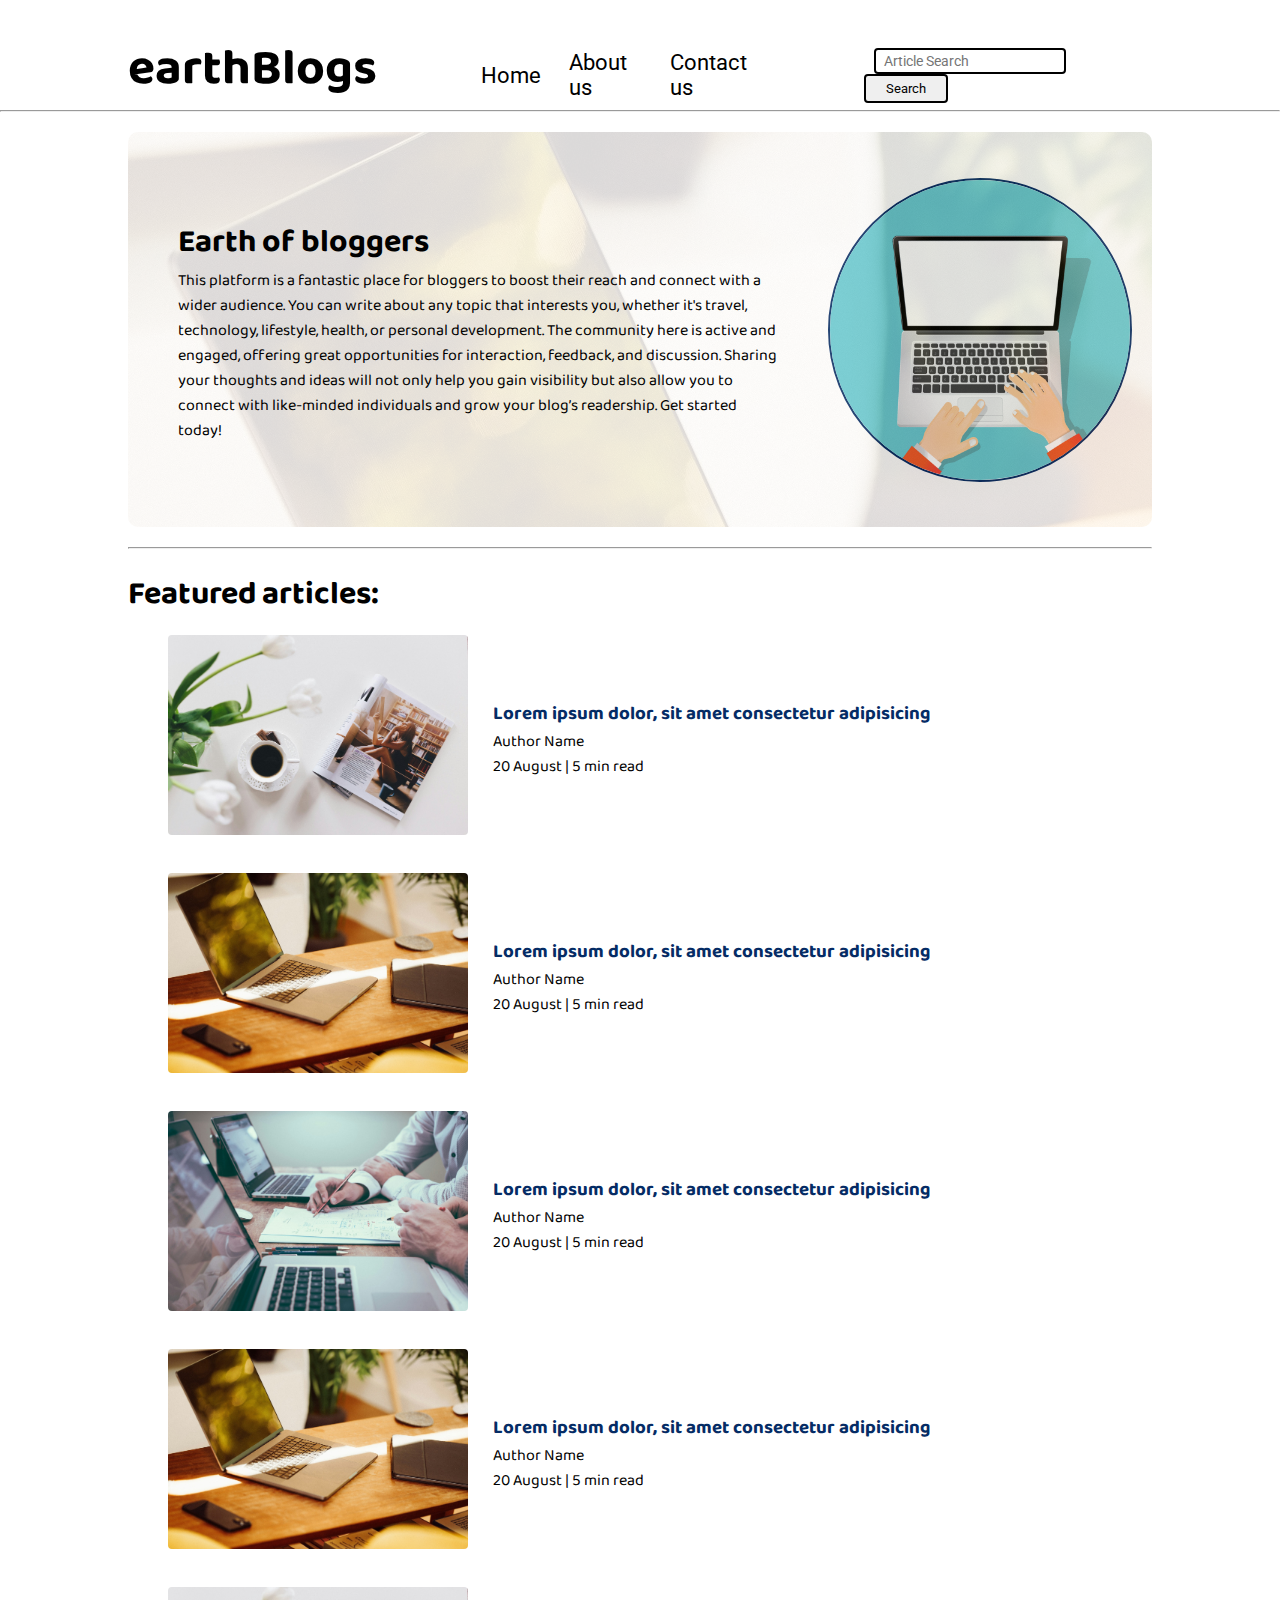
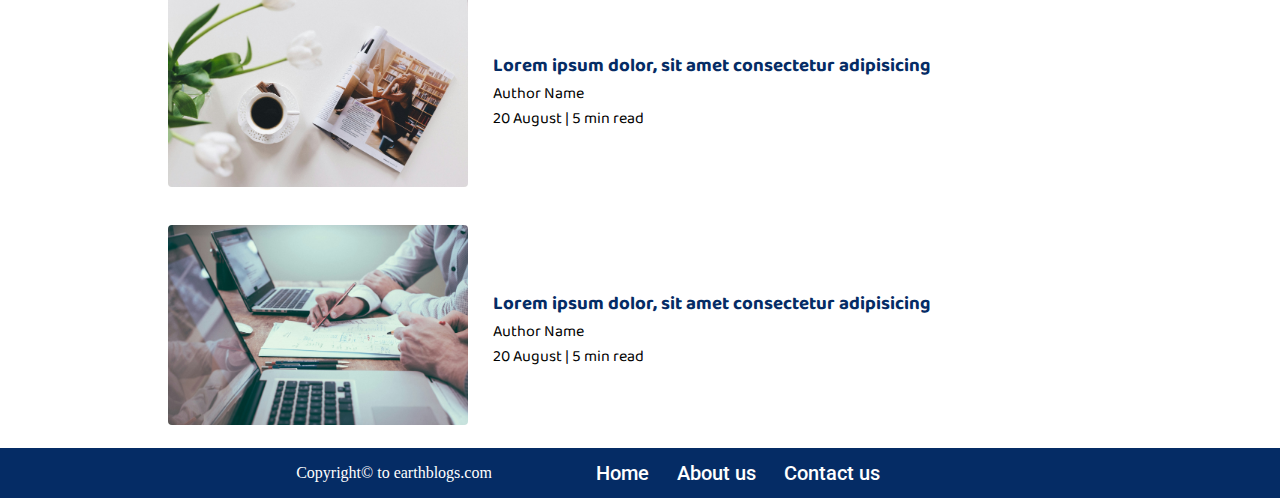
==== index.html @ 71b77a88 "first commit" ====
<!DOCTYPE html>
<html lang="en">
  <head>
    <meta charset="UTF-8" />
    <meta name="viewport" content="width=device-width, initial-scale=1.0" />
    <link rel="stylesheet" href="./css/utils.css" />
    <link rel="stylesheet" href="./css/style.css" />

    <title>EarthBlogs</title>
  </head>
  <body>
    <nav class="navigation max-width-1 m-auto">
      <div class="nav-left">
        <span>earthBlogs</span>

        <ul>
          <li><a href="#">Home</a></li>
          <li><a href="#">About us</a></li>
          <li><a href="contact.html">Contact us</a></li>
        </ul>
      </div>
      <div class="nav-right">
        <form action="search.html" method="get">
        <input class="form-input" type="text" name="query" placeholder=" Article Search" />
        <button class="btn">Search</button>
      </form>
      </div>
    </nav>
    <hr>

    <div class="content max-width-1 m-auto">
      <div class="content-left">
        <h1>Earth of bloggers</h1>
        <p>
          This platform is a fantastic place for bloggers to boost their reach
          and connect with a wider audience. You can write about any topic that
          interests you, whether it's travel, technology, lifestyle, health, or
          personal development. The community here is active and engaged,
          offering great opportunities for interaction, feedback, and
          discussion. Sharing your thoughts and ideas will not only help you
          gain visibility but also allow you to connect with like-minded
          individuals and grow your blog’s readership. Get started today!
        </p>
      </div>

      <div class="content-right">
        <img src="./img/home.jpg" alt="Vikas's blogs" />
      </div>
    </div>
    <div class="max-width-1 m-auto"><hr></div>
    <div class="home-articles max-width-1 m-auto font1">
      <h1>Featured articles:</h1>
      <div class="home-article">
        <div class="home-article-img">
          <img src="./img/3.jpeg" alt="article" />
        </div>
        <div class="home-article-content">
          <a href="blogpost.html"><h3>Lorem ipsum dolor, sit amet consectetur adipisicing</h3></a>
          <div>Author Name</div>
          <span>20 August | 5 min read</span>
        </div>
      </div>
      <div class="home-article">
        <div class="home-article-img">
          <img src="./img/1.jpeg" alt="article" />
        </div>
        <div class="home-article-content">
          <a href="blogpost.html"><h3>Lorem ipsum dolor, sit amet consectetur adipisicing</h3></a>
          <div>Author Name</div>
          <span>20 August | 5 min read</span>
        </div>
      </div>
      <div class="home-article">
        <div class="home-article-img">
          <img src="./img/2.jpeg" alt="article" />
        </div>
        <div class="home-article-content">
          <a href="blogpost.html"><h3>Lorem ipsum dolor, sit amet consectetur adipisicing</h3></a>
          <div>Author Name</div>
          <span>20 August | 5 min read</span>
        </div>
      </div>
      <div class="home-article">
        <div class="home-article-img">
          <img src="./img/1.jpeg" alt="article" />
        </div>
        <div class="home-article-content">
          <a href="blogpost.html"><h3>Lorem ipsum dolor, sit amet consectetur adipisicing</h3></a>
          <div>Author Name</div>
          <span>20 August | 5 min read</span>
        </div>
      </div>
      <div class="home-article">
        <div class="home-article-img">
          <img src="./img/3.jpeg" alt="article" />
        </div>
        <div class="home-article-content">
          <a href="blogpost.html"><h3>Lorem ipsum dolor, sit amet consectetur adipisicing</h3></a>
          <div>Author Name</div>
          <span>20 August | 5 min read</span>
        </div>
      </div>
      <div class="home-article">
        <div class="home-article-img">
          <img src="./img/2.jpeg" alt="article" />
        </div>
        <div class="home-article-content">
          <a href="blogpost.html"><h3>Lorem ipsum dolor, sit amet consectetur adipisicing</h3></a>
          <div>Author Name</div>
          <span>20 August | 5 min read</span>
        </div>
      </div>
    </div>

    <div class="footer">
      <p>Copyright&copy to earthblogs.com</p>
      <ul>
        <li><a href="#">Home</a></li>
        <li><a href="#">About us</a></li>
        <li><a href="contact.html">Contact us</a></li>
      </ul>
    </div>
    <script src="./javascript/script.js"></script>
  </body>
</html>
---- css/utils.css ----
@import url("https://fonts.googleapis.com/css2?family=Baloo+2:wght@400..800&family=Roboto:ital,wght@0,100;0,300;0,400;0,500;0,700;0,900;1,100;1,300;1,400;1,500;1,700;1,900&display=swap");
:root {
  --main-bg-color: #052c65;
  --font1: "Baloo 2", sans-serif;
  --font2: "Roboto", sans-serif;
}
.font1{ 
  font-family: var(--font1);
}
.font2{
  font-family: var(--font2); 
}
.max-width-1 {
  width: 80vw;
}
.max-width-2 {
  width: 60vw;
}
.m-auto {
  margin: auto;
  margin-top:20px;
}
.btn {
  padding: 5px 20px;
  border: 2px solid black;
  border-radius: 4px;
  font-family: var(--font2);
  cursor: pointer;
  transition: all 0.3s ease-in-out;
}
.btn:hover{
  color:white;
  background-color: var(--main-bg-color);
}
.form-input {
  font-family: var(--font2);
  padding: 3px 5px;
  font-size: 14px;
  border: 2px solid black;
  border-radius: 4px;
  margin: 0 10px;
}

.form-box input, textarea{
  /* font-size:14px; */
  height: 30px;
  font-size: 16px;
  width:44vw;
  padding:2px 4px;
  margin:8px 0;
}
---- css/style.css ----
* {
  margin: 0;
  padding: 0;
}
.navigation {
  padding-top: 20px;
  margin-top: 20px;
  font-family: var(--font1);
  height: 70px;
  display: flex;
  justify-content: space-between;
  align-items: center;
}
.nav-left {
  display: flex;
}
.nav-left span {
  font-size: 50px;
  font-weight: 700;
  padding-bottom: 12px;
}
.nav-left ul {
  display: flex;
  align-items: center;
  margin: 0 90px;
}
.nav-left ul li {
  list-style: none;
  margin: 0 14px;
  font-size: 22px;
  font-family: var(--font2);
}
.nav-left ul li a {
  color: black;
  text-decoration: none;
  border-bottom: 2px solid transparent;
}
.nav-left ul li a:hover {
  color: var(--main-bg-color);
  border-bottom: 2px solid var(--main-bg-color);
  font-weight: 600;
}
.content {
  margin-top: 20px;
  margin-bottom: 20px;
  /* background-color: #C4DFE6; */
  height: 395px;
  display: flex;
  position: relative;
}
.content::after {
  content: "";
  background-image: url("../img/1.jpeg");
  position: absolute;
  width: 100%;
  height: inherit;
  opacity: 0.15;
  border-radius: 10px;
  
}
.content-left {
  font-family: var(--font1);
  padding: 50px;
  display: flex;
  justify-content: center;
  flex-direction: column;
  z-index: 1;
}
.content-right {
  padding-right: 20px;
  display: flex;
  justify-content: center;
  align-items: center;
}
.content-right img {
  height: 300px;

  border: 2px solid var(--main-bg-color);
  border-radius: 200px;
}

.home-article {
  display: flex;
  padding: 15px 40px;
}
.home-article img {
  width: 300px;
  border-radius: 4px;
}
.home-article-content {
  align-self: center;
  padding: 25px;
}
.home-article-content a {
  text-decoration: none;
  color: var(--main-bg-color);
}
.footer {
  color: white;
  height: 50px;
  background-color: var(--main-bg-color);
  display: flex;
  justify-content: center;
  align-items: center;
}
.footer ul {
  display: flex;
  align-items: center;
  margin: 0 90px;
}
.footer ul li {
  list-style: none;
  margin: 0 14px;
  font-size: 20px;
  font-weight: 500;
  font-family: var(--font2);
}
.footer ul li a {
  color: white;
  text-decoration: none;
  border-bottom: 2px solid transparent;
}
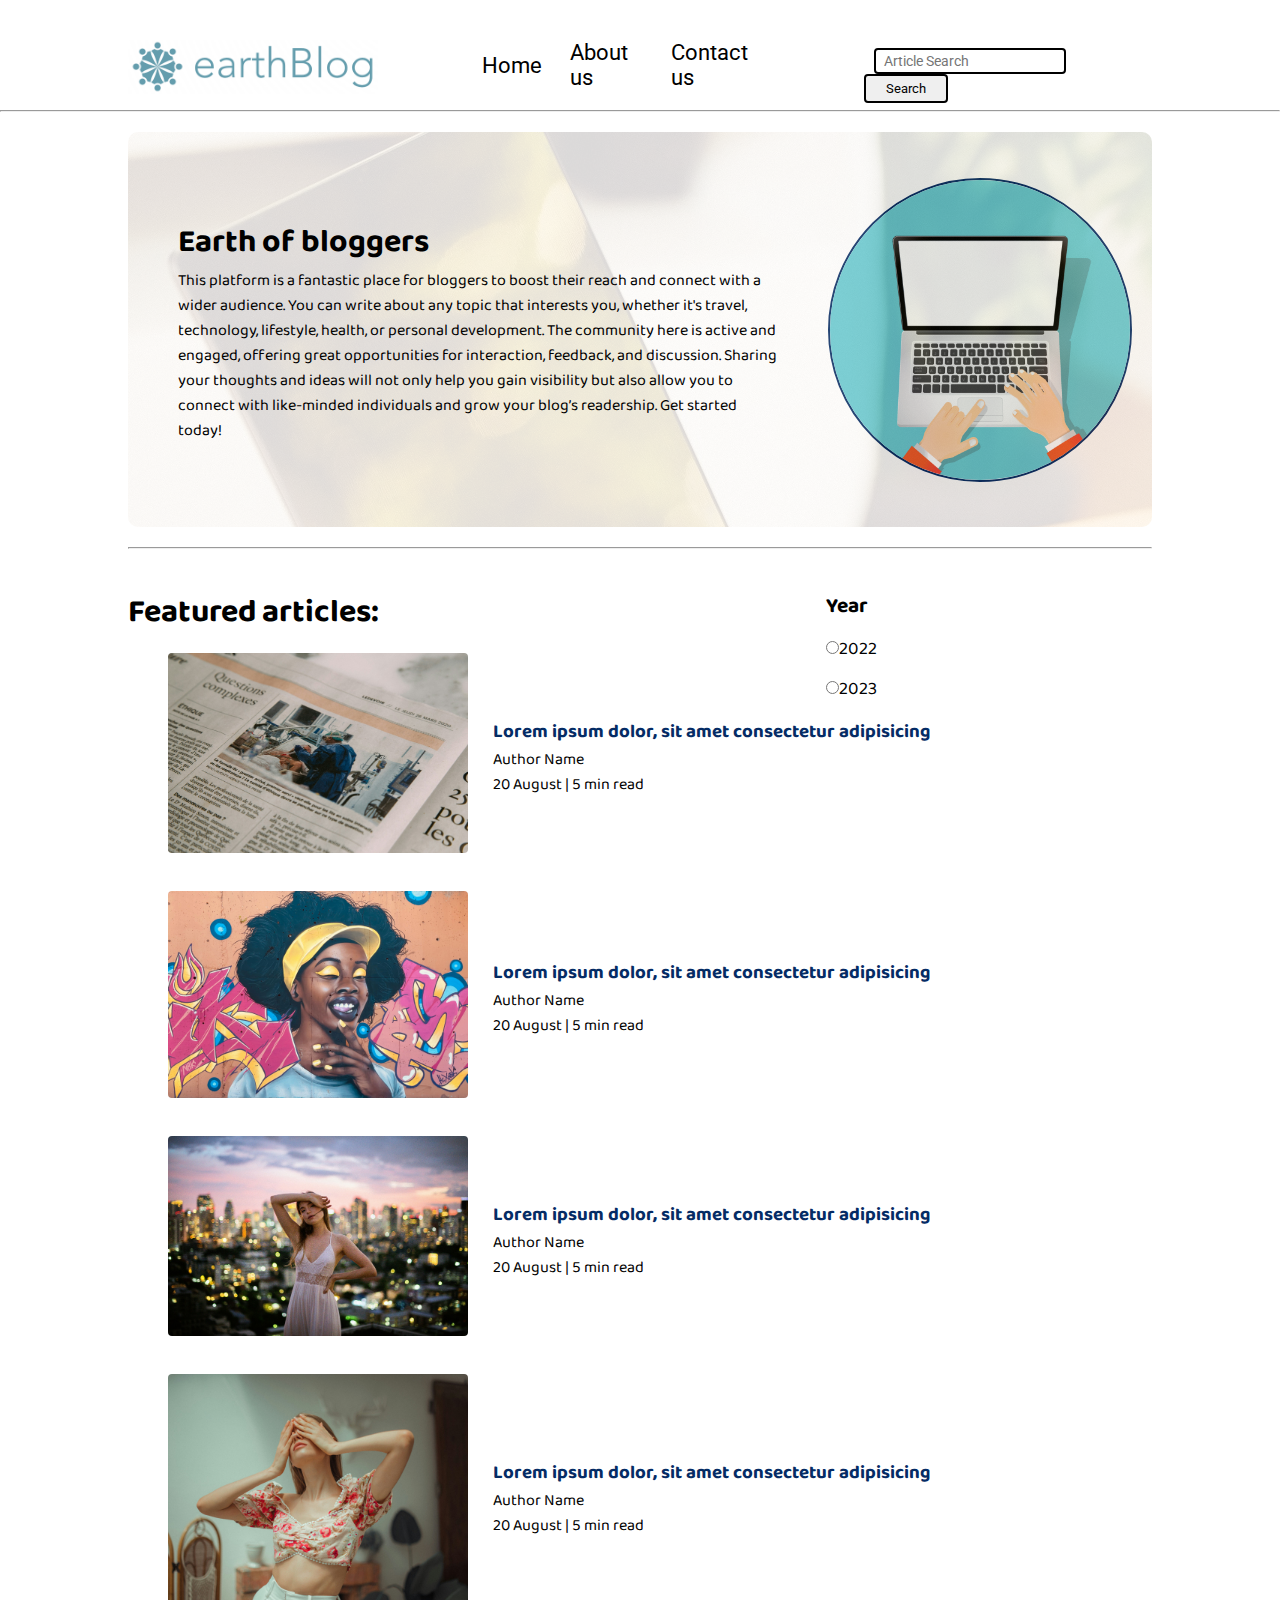
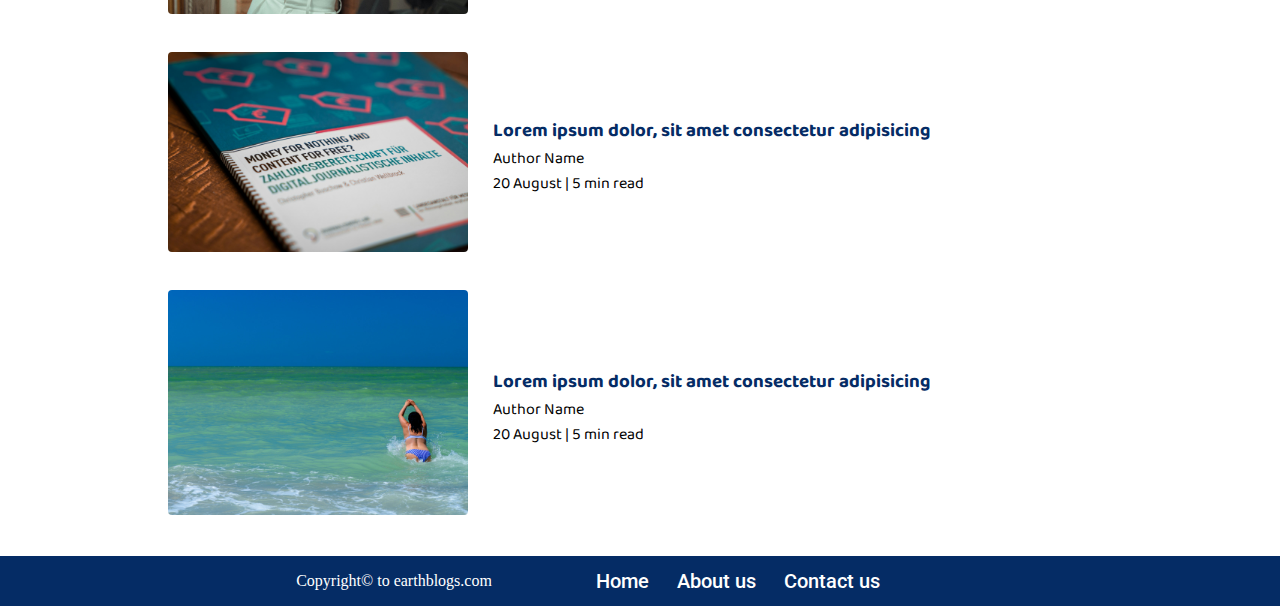
==== commit 77b28cca: "adding new files" ====
--- a/index.html
+++ b/index.html
@@ -11,8 +11,9 @@
   <body>
     <nav class="navigation max-width-1 m-auto">
       <div class="nav-left">
-        <span>earthBlogs</span>
-
+        <a href="/index.html">
+          <span><img src="img/logo.png" alt="" /></span>
+        </a>
         <ul>
           <li><a href="#">Home</a></li>
           <li><a href="#">About us</a></li>
@@ -21,12 +22,17 @@
       </div>
       <div class="nav-right">
         <form action="search.html" method="get">
-        <input class="form-input" type="text" name="query" placeholder=" Article Search" />
-        <button class="btn">Search</button>
-      </form>
+          <input
+            class="form-input"
+            type="text"
+            name="query"
+            placeholder=" Article Search"
+          />
+          <button class="btn">Search</button>
+        </form>
       </div>
     </nav>
-    <hr>
+    <hr />
 
     <div class="content max-width-1 m-auto">
       <div class="content-left">
@@ -47,65 +53,82 @@
         <img src="./img/home.jpg" alt="Vikas's blogs" />
       </div>
     </div>
-    <div class="max-width-1 m-auto"><hr></div>
+    <div class="max-width-1 m-auto"><hr /></div>
     <div class="home-articles max-width-1 m-auto font1">
+      <div class="year-box">
+        <h3>Year</h3>
+        <div><input type="radio" name="year" id="" />2022</div>
+        <div><input type="radio" name="year" id="" />2023</div>
+      </div>
       <h1>Featured articles:</h1>
       <div class="home-article">
         <div class="home-article-img">
-          <img src="./img/3.jpeg" alt="article" />
+          <img src="./img/p1.jpeg" alt="article" />
         </div>
         <div class="home-article-content">
-          <a href="blogpost.html"><h3>Lorem ipsum dolor, sit amet consectetur adipisicing</h3></a>
+          <a href="blogpost.html"
+            ><h3>Lorem ipsum dolor, sit amet consectetur adipisicing</h3></a
+          >
           <div>Author Name</div>
           <span>20 August | 5 min read</span>
         </div>
       </div>
       <div class="home-article">
         <div class="home-article-img">
-          <img src="./img/1.jpeg" alt="article" />
+          <img src="./img/p2.jpeg" alt="article" />
         </div>
         <div class="home-article-content">
-          <a href="blogpost.html"><h3>Lorem ipsum dolor, sit amet consectetur adipisicing</h3></a>
+          <a href="blogpost.html"
+            ><h3>Lorem ipsum dolor, sit amet consectetur adipisicing</h3></a
+          >
           <div>Author Name</div>
           <span>20 August | 5 min read</span>
         </div>
       </div>
       <div class="home-article">
         <div class="home-article-img">
-          <img src="./img/2.jpeg" alt="article" />
+          <img src="./img/p3.jpeg" alt="article" />
         </div>
         <div class="home-article-content">
-          <a href="blogpost.html"><h3>Lorem ipsum dolor, sit amet consectetur adipisicing</h3></a>
+          <a href="blogpost.html"
+            ><h3>Lorem ipsum dolor, sit amet consectetur adipisicing</h3></a
+          >
           <div>Author Name</div>
           <span>20 August | 5 min read</span>
         </div>
       </div>
       <div class="home-article">
         <div class="home-article-img">
-          <img src="./img/1.jpeg" alt="article" />
+          <img src="./img/p4.jpeg" alt="article" />
         </div>
         <div class="home-article-content">
-          <a href="blogpost.html"><h3>Lorem ipsum dolor, sit amet consectetur adipisicing</h3></a>
+          <a href="blogpost.html"
+            ><h3>Lorem ipsum dolor, sit amet consectetur adipisicing</h3></a
+          >
           <div>Author Name</div>
           <span>20 August | 5 min read</span>
         </div>
       </div>
       <div class="home-article">
         <div class="home-article-img">
-          <img src="./img/3.jpeg" alt="article" />
+          <img src="./img/p5.jpeg" alt="article" />
         </div>
         <div class="home-article-content">
-          <a href="blogpost.html"><h3>Lorem ipsum dolor, sit amet consectetur adipisicing</h3></a>
+          <a href="blogpost.html"
+            ><h3>Lorem ipsum dolor, sit amet consectetur adipisicing</h3></a
+          >
           <div>Author Name</div>
           <span>20 August | 5 min read</span>
         </div>
       </div>
       <div class="home-article">
         <div class="home-article-img">
-          <img src="./img/2.jpeg" alt="article" />
+          <img src="./img/p6.jpeg" alt="article" />
         </div>
         <div class="home-article-content">
-          <a href="blogpost.html"><h3>Lorem ipsum dolor, sit amet consectetur adipisicing</h3></a>
+          <a href="blogpost.html"
+            ><h3>Lorem ipsum dolor, sit amet consectetur adipisicing</h3></a
+          >
           <div>Author Name</div>
           <span>20 August | 5 min read</span>
         </div>
--- a/css/utils.css
+++ b/css/utils.css
@@ -42,10 +42,19 @@
 }
 
 .form-box input, textarea{
-  /* font-size:14px; */
   height: 30px;
   font-size: 16px;
   width:44vw;
-  padding:2px 4px;
+  padding:2px 8px;
   margin:8px 0;
+  font-family: var(--font1);
+  border: 1px solid var(--main-bg-color);
+  border-radius: 10px;
+}
+.my-1{
+  margin-top:32px;
+  margin-bottom:32px;
+}
+.center{
+  text-align: center;
 }--- a/css/style.css
+++ b/css/style.css
@@ -15,14 +15,17 @@
   display: flex;
 }
 .nav-left span {
-  font-size: 50px;
-  font-weight: 700;
-  padding-bottom: 12px;
+  height: 45px;
+  margin-bottom: 10px;
+}
+.nav-left span img {
+  width: 250px;
 }
 .nav-left ul {
   display: flex;
   align-items: center;
   margin: 0 90px;
+  padding-bottom: 20px;
 }
 .nav-left ul li {
   list-style: none;
@@ -56,7 +59,6 @@
   height: inherit;
   opacity: 0.15;
   border-radius: 10px;
-  
 }
 .content-left {
   font-family: var(--font1);
@@ -78,7 +80,24 @@
   border: 2px solid var(--main-bg-color);
   border-radius: 200px;
 }
-
+.home-articles {
+  padding: 18px;
+  margin-top: 20px;
+  position: relative;
+}
+.year-box {
+  position: absolute;
+  width: 244px;
+  height: 200px;
+  /* background:red; */
+  right: 100px;
+  top: 20px;
+  font-size: 18px;
+  font-family: var(--font1);
+}
+.year-box div {
+  margin: 12px 0;
+}
 .home-article {
   display: flex;
   padding: 15px 40px;
